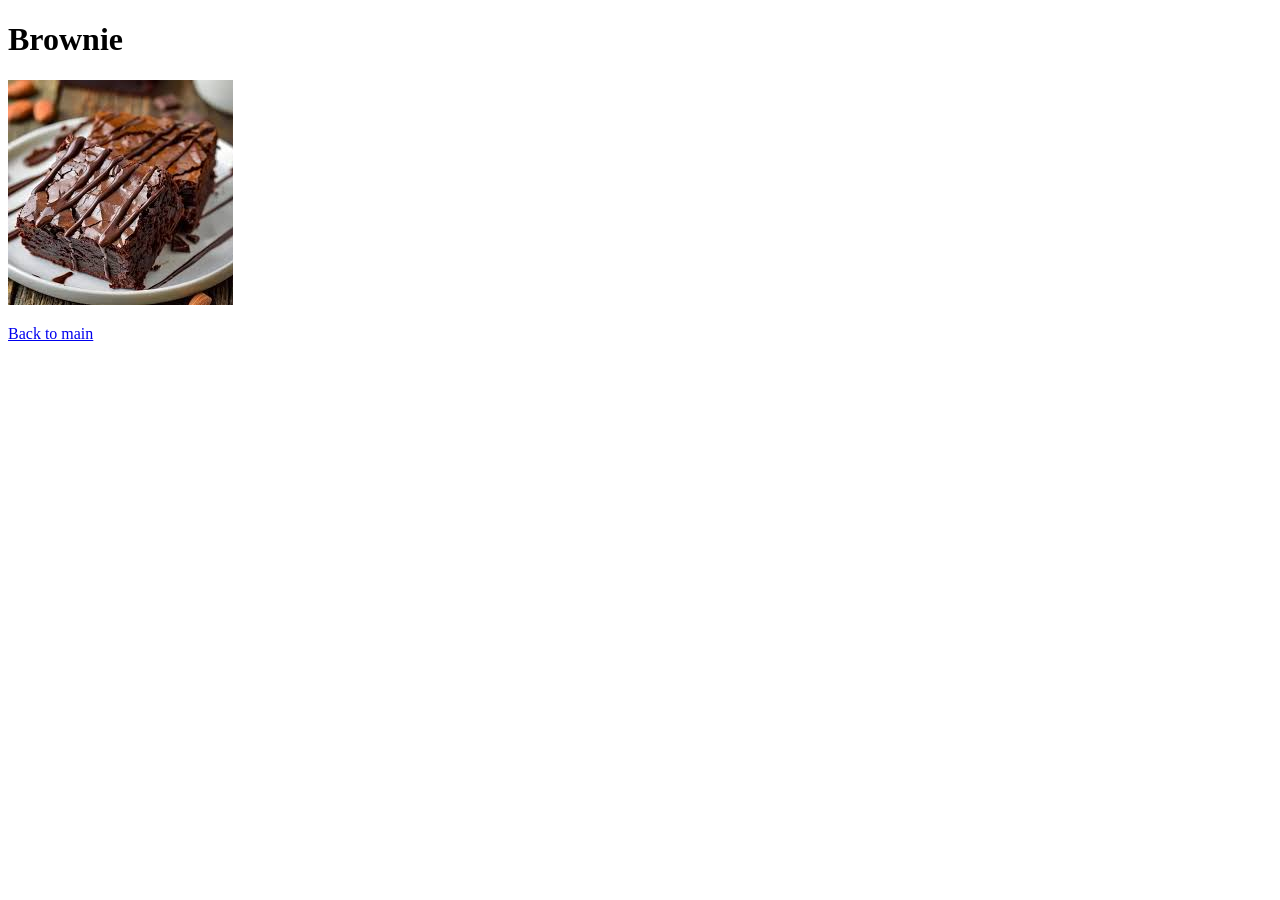
==== recipes/brownie.html @ 5c302e38 "add images to recipes" ====
<!doctype html>
<html lang="en">
  <head>
    <meta charset="UTF-8" />
    <meta name="viewport" content="width=device-width, initial-scale=1.0" />
    <title>Brownie Recipe</title>
  </head>
  <body>
    <h1>Brownie</h1>
    <img src="../img/brownie.jpeg" alt="a big beautiful brownie" />
    <p><a href="../index.html">Back to main</a></p>
  </body>
</html>
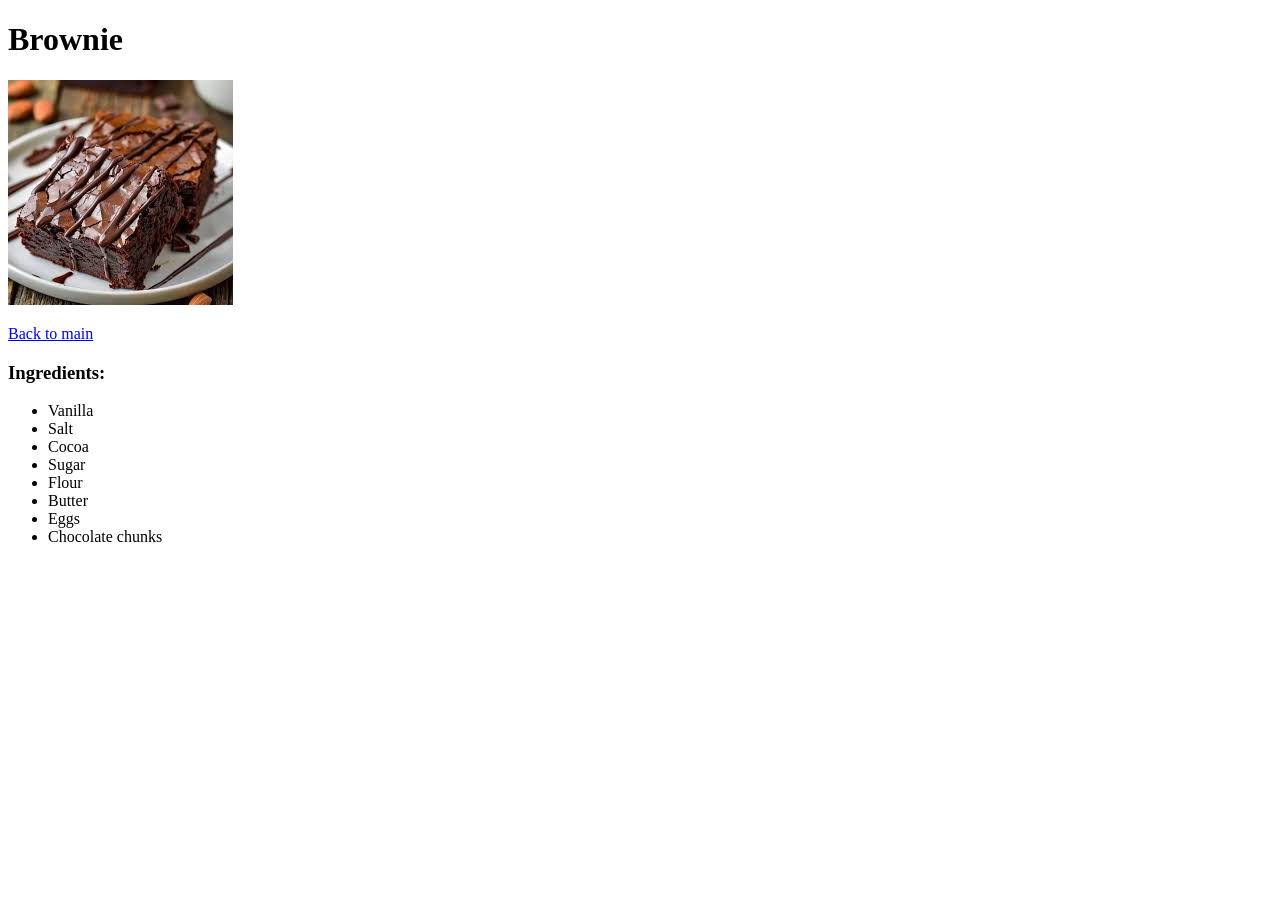
==== commit edff9fe4: "add ingredients to brownie recipe" ====
--- a/recipes/brownie.html
+++ b/recipes/brownie.html
@@ -9,5 +9,18 @@
     <h1>Brownie</h1>
     <img src="../img/brownie.jpeg" alt="a big beautiful brownie" />
     <p><a href="../index.html">Back to main</a></p>
+    <p>
+      <h3>Ingredients:</h3>
+      <ul>
+        <li>Vanilla</li>
+        <li>Salt</li>
+        <li>Cocoa</li>
+        <li>Sugar</li>
+        <li>Flour</li>
+        <li>Butter</li>
+        <li>Eggs</li>
+        <li>Chocolate chunks</li>
+      </ul>
+    </p>
   </body>
 </html>
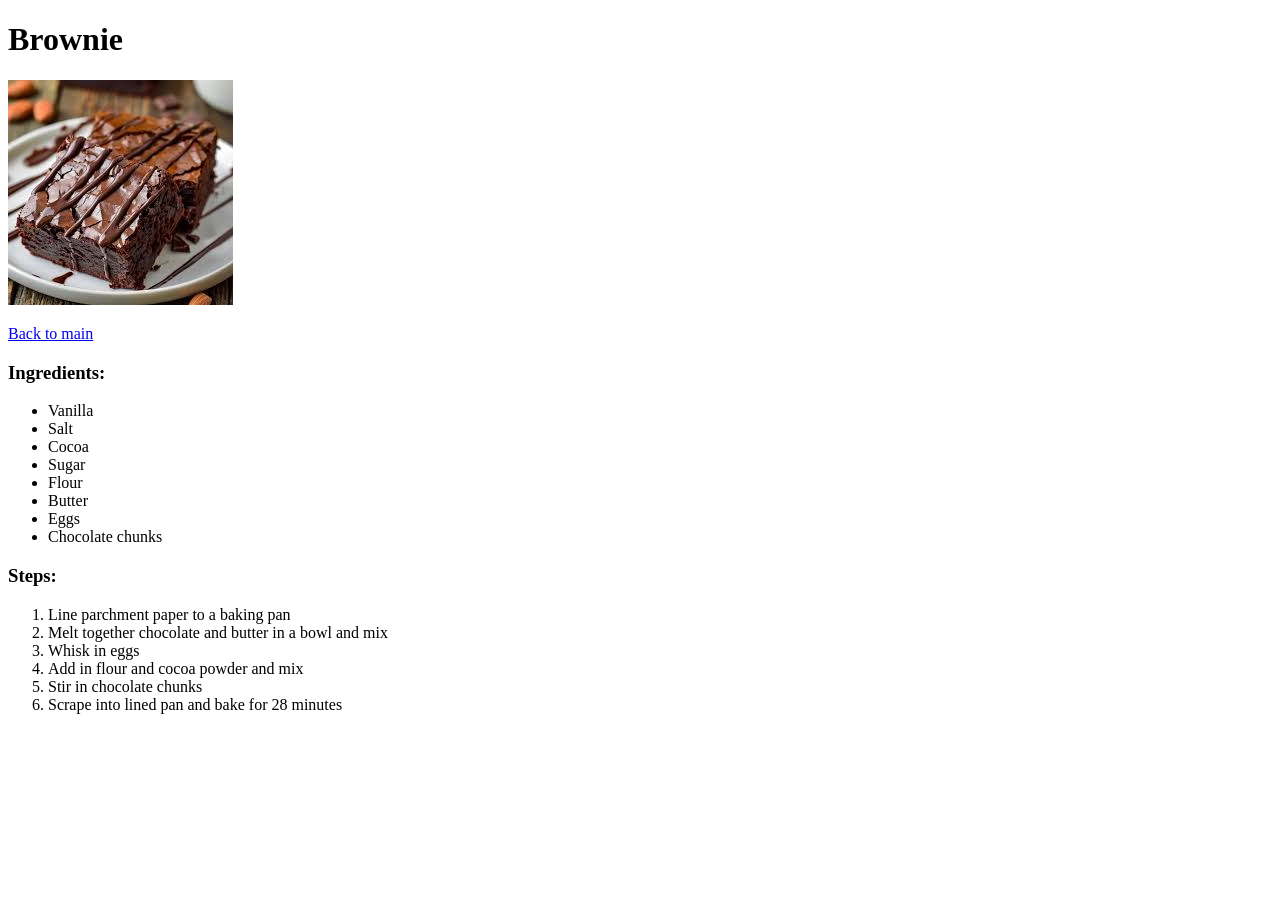
==== commit ce672425: "add steps to brownie recipe" ====
--- a/recipes/brownie.html
+++ b/recipes/brownie.html
@@ -22,5 +22,16 @@
         <li>Chocolate chunks</li>
       </ul>
     </p>
+    <p>
+      <h3>Steps:</h3>
+      <ol>
+        <li>Line parchment paper to a baking pan</li>
+        <li>Melt together chocolate and butter in a bowl and mix</li>
+        <li>Whisk in eggs</li>
+        <li>Add in flour and cocoa powder and mix</li>
+        <li>Stir in chocolate chunks</li>
+        <li>Scrape into lined pan and bake for 28 minutes</li>
+      </ol>
+    </p>
   </body>
 </html>
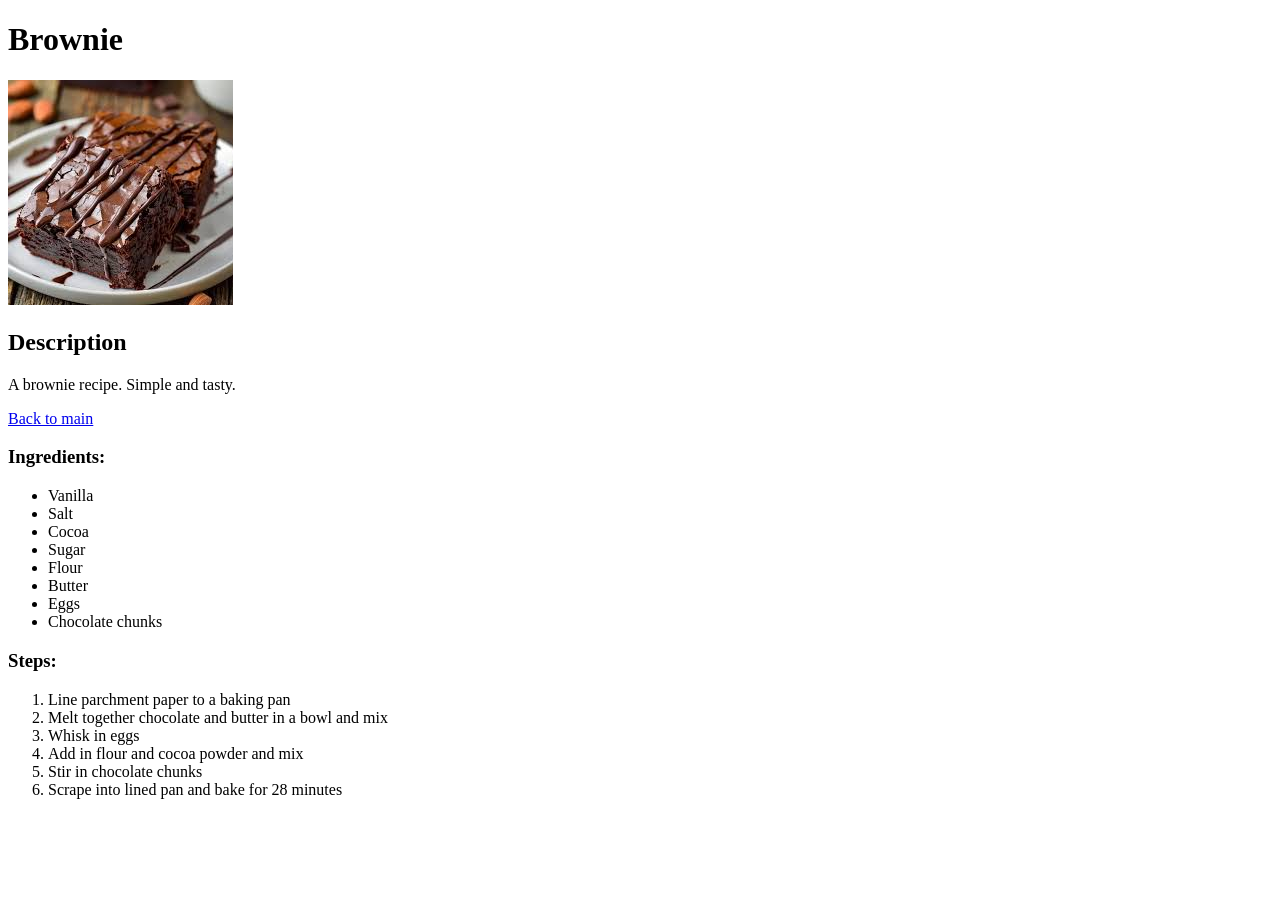
==== commit 6c0b7d9d: "add descriptions to recipes" ====
--- a/recipes/brownie.html
+++ b/recipes/brownie.html
@@ -8,6 +8,8 @@
   <body>
     <h1>Brownie</h1>
     <img src="../img/brownie.jpeg" alt="a big beautiful brownie" />
+    <h2>Description</h2>
+    <p>A brownie recipe. Simple and tasty.</p>
     <p><a href="../index.html">Back to main</a></p>
     <p>
       <h3>Ingredients:</h3>
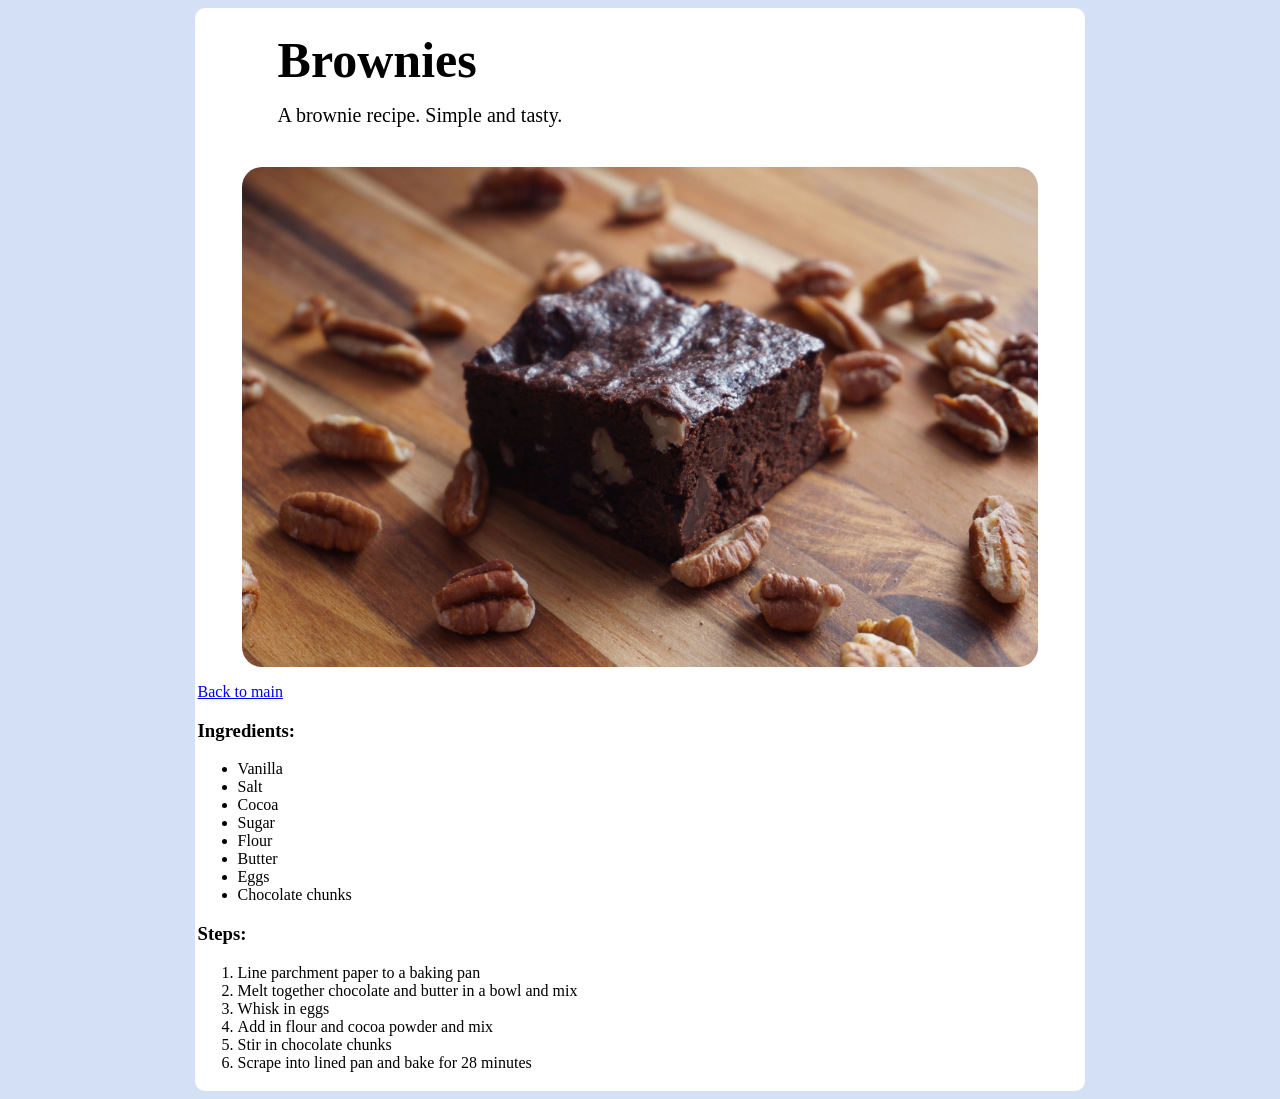
==== commit 0e8b5a04: "style recipe heading and image" ====
--- a/recipes/brownie.html
+++ b/recipes/brownie.html
@@ -3,37 +3,39 @@
   <head>
     <meta charset="UTF-8" />
     <meta name="viewport" content="width=device-width, initial-scale=1.0" />
+    <link rel="stylesheet" href="../styles.css" />
     <title>Brownie Recipe</title>
   </head>
-  <body>
-    <h1>Brownie</h1>
-    <img src="../img/brownie.jpeg" alt="a big beautiful brownie" />
-    <h2>Description</h2>
-    <p>A brownie recipe. Simple and tasty.</p>
-    <p><a href="../index.html">Back to main</a></p>
-    <p>
-      <h3>Ingredients:</h3>
-      <ul>
-        <li>Vanilla</li>
-        <li>Salt</li>
-        <li>Cocoa</li>
-        <li>Sugar</li>
-        <li>Flour</li>
-        <li>Butter</li>
-        <li>Eggs</li>
-        <li>Chocolate chunks</li>
-      </ul>
-    </p>
-    <p>
-      <h3>Steps:</h3>
-      <ol>
-        <li>Line parchment paper to a baking pan</li>
-        <li>Melt together chocolate and butter in a bowl and mix</li>
-        <li>Whisk in eggs</li>
-        <li>Add in flour and cocoa powder and mix</li>
-        <li>Stir in chocolate chunks</li>
-        <li>Scrape into lined pan and bake for 28 minutes</li>
-      </ol>
-    </p>
-  </body>
+  <div class="recipe-background">
+    <body>
+        <h1 class="main-recipe-heading">Brownies</h1>
+        <p class="description-recipe">A brownie recipe. Simple and tasty.</p>
+        <img src="../img/brownie.jpeg" alt="a big beautiful brownie" class="recipe-image"/>
+        <p><a href="../index.html">Back to main</a></p>
+        <p>
+          <h3>Ingredients:</h3>
+          <ul>
+            <li>Vanilla</li>
+            <li>Salt</li>
+            <li>Cocoa</li>
+            <li>Sugar</li>
+            <li>Flour</li>
+            <li>Butter</li>
+            <li>Eggs</li>
+            <li>Chocolate chunks</li>
+          </ul>
+        </p>
+        <p>
+          <h3>Steps:</h3>
+          <ol>
+            <li>Line parchment paper to a baking pan</li>
+            <li>Melt together chocolate and butter in a bowl and mix</li>
+            <li>Whisk in eggs</li>
+            <li>Add in flour and cocoa powder and mix</li>
+            <li>Stir in chocolate chunks</li>
+            <li>Scrape into lined pan and bake for 28 minutes</li>
+          </ol>
+        </p>
+    </body>
+  </div>
 </html>
--- a/styles.css
+++ b/styles.css
@@ -0,0 +1,150 @@
+.mainheading {
+  font-family: Garamond;
+  text-align: center;
+  font-size: 60px;
+  text-decoration: underline black 5px;
+  color: #1a1a1a;
+  background-color: #a6c4f6;
+  box-sizing: border-box;
+  width: 550px;
+  margin: 0 auto;
+  margin-top: 20px;
+  border-radius: 10px;
+}
+
+body {
+  background-color: #d3e0f5;
+}
+
+.card {
+  margin: 0 auto;
+  margin-top: 30px;
+  margin-bottom: 30px;
+  background-color: white;
+  text-align: left;
+  padding: 20px;
+  box-sizing: border-box;
+  width: 900px;
+  height: auto;
+  border-radius: 8px;
+}
+
+#Cardheading {
+  text-decoration: underline black 2px;
+  display: block;
+  background-color: #c8daf6;
+  box-sizing: border-box;
+  text-align: center;
+  width: 70%;
+  margin: 0 auto;
+  margin-top: 20px;
+  margin-bottom: 30px;
+  border-radius: 8px;
+  border: 3px solid rgb(71, 119, 144);
+  height: 65px;
+}
+
+.border {
+  border: 5px solid rgb(71, 119, 144);
+  width: 100%;
+  margin: 0 auto;
+  text-align: left;
+  background-color: #f6fbff;
+  box-sizing: border-box;
+  height: auto;
+  border-radius: 5px;
+}
+
+.listitem {
+  display: block;
+  text-align: center;
+  box-sizing: border-box;
+  width: 90%;
+  height: auto;
+  margin: 0 auto;
+  background-color: #a6c4f6;
+  margin-bottom: 20px;
+  padding-top: 2px;
+  margin-left: 10px;
+  border-radius: 4px;
+}
+
+.recipe-heading {
+  display: block;
+  background-color: rgb(226, 240, 253);
+  width: 25%;
+  margin: 0 auto;
+  margin-top: 15px;
+  margin-bottom: 15px;
+  border-radius: 4px;
+}
+
+.image {
+  display: inline-block;
+  height: 194px;
+  width: 290px;
+  margin: 20px;
+  border: 4px solid rgb(47, 80, 98);
+  border-radius: 4px;
+}
+
+.recipe-info {
+  display: inline-block;
+  box-sizing: border-box;
+  padding: 10px;
+  padding-top: 20px;
+  background-color: rgb(215, 239, 252);
+  vertical-align: top;
+  margin: 30px;
+  width: 300px;
+  border-radius: 4px;
+}
+
+.link {
+  background-color: rgb(107, 173, 248);
+  margin: 0 auto;
+  margin-top: 30px;
+  margin-bottom: 20px;
+  width: 120px;
+  display: block;
+  padding: 10px;
+  border-radius: 4px;
+  transition-duration: 0.2s;
+}
+
+.link:hover {
+  background-color: #86b0f8;
+}
+
+.recipe-background {
+  width: 70%;
+  height: auto;
+  background-color: white;
+  margin: 0 auto;
+  padding: 3px;
+  border-radius: 10px;
+}
+
+.main-recipe-heading {
+  display: block;
+  font-size: 50px;
+  font-family: Cambria, Cochin, Georgia, Times, "Times New Roman", serif;
+  margin-top: 20px;
+  margin-bottom: 15px;
+  margin-left: 80px;
+}
+
+.description-recipe {
+  display: block;
+  margin-top: 15px;
+  margin-bottom: 40px;
+  margin-left: 80px;
+  font-size: 20px;
+}
+.recipe-image {
+  display: block;
+  width: 90%;
+  height: 500px;
+  margin: 0 auto;
+  border-radius: 20px;
+}
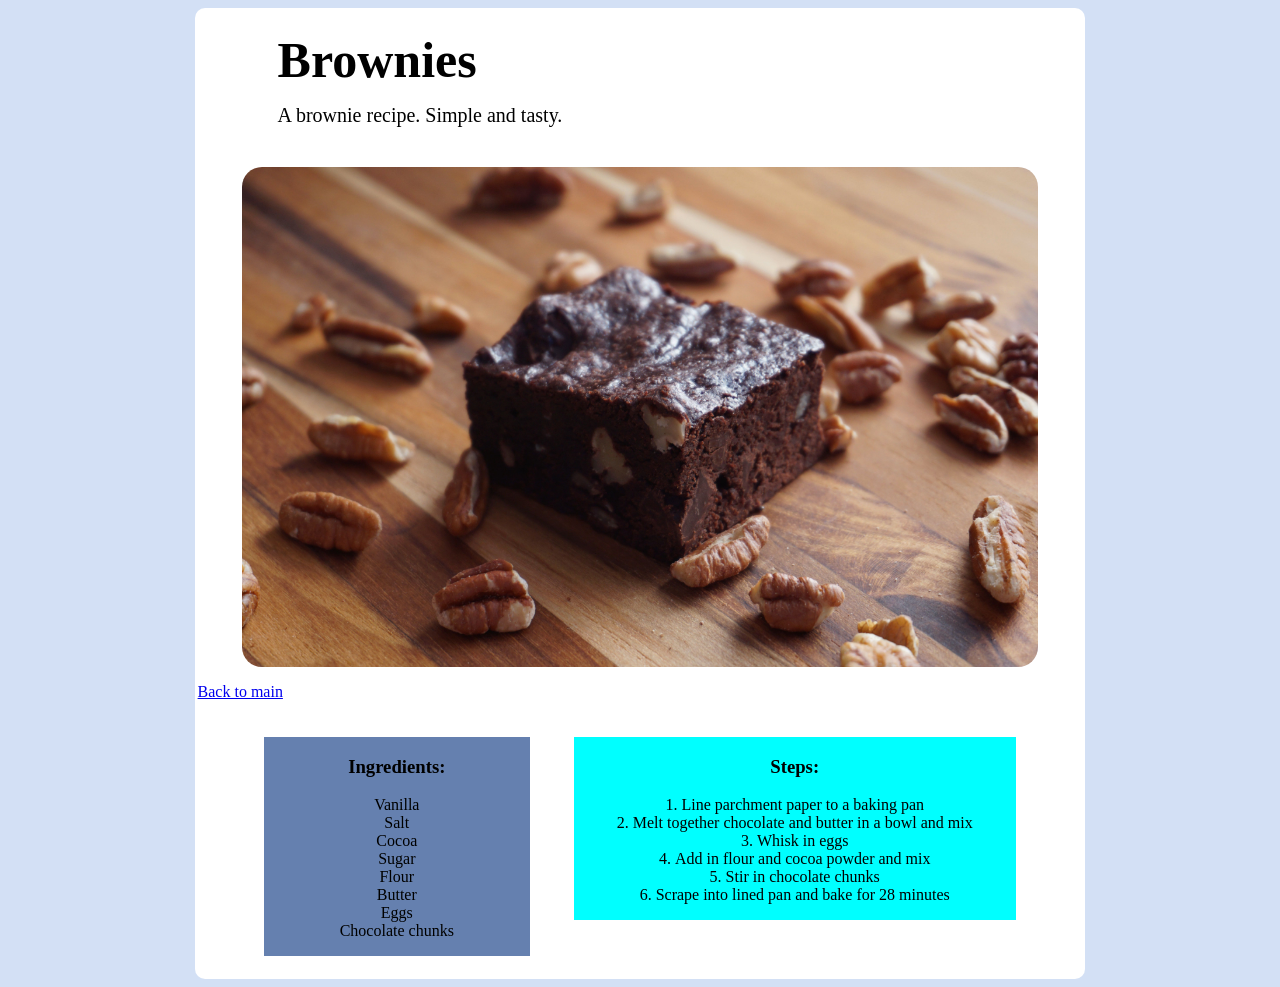
==== commit dcfdf185: "add cards for ingrediants and recipes" ====
--- a/recipes/brownie.html
+++ b/recipes/brownie.html
@@ -8,13 +8,18 @@
   </head>
   <div class="recipe-background">
     <body>
-        <h1 class="main-recipe-heading">Brownies</h1>
-        <p class="description-recipe">A brownie recipe. Simple and tasty.</p>
-        <img src="../img/brownie.jpeg" alt="a big beautiful brownie" class="recipe-image"/>
-        <p><a href="../index.html">Back to main</a></p>
-        <p>
+      <h1 class="main-recipe-heading">Brownies</h1>
+      <p class="description-recipe">A brownie recipe. Simple and tasty.</p>
+      <img
+        src="../img/brownie.jpeg"
+        alt="a big beautiful brownie"
+        class="recipe-image"
+      />
+      <p><a href="../index.html">Back to main</a></p>
+      <div class="aligner-idk">
+        <div class="ingredients-card">
           <h3>Ingredients:</h3>
-          <ul>
+          <ul class="ingredient-list">
             <li>Vanilla</li>
             <li>Salt</li>
             <li>Cocoa</li>
@@ -24,10 +29,10 @@
             <li>Eggs</li>
             <li>Chocolate chunks</li>
           </ul>
-        </p>
-        <p>
+        </div>
+        <div class="recipe-card">
           <h3>Steps:</h3>
-          <ol>
+          <ol class="recipe-list">
             <li>Line parchment paper to a baking pan</li>
             <li>Melt together chocolate and butter in a bowl and mix</li>
             <li>Whisk in eggs</li>
@@ -35,7 +40,8 @@
             <li>Stir in chocolate chunks</li>
             <li>Scrape into lined pan and bake for 28 minutes</li>
           </ol>
-        </p>
+        </div>
+      </div>
     </body>
   </div>
 </html>
--- a/styles.css
+++ b/styles.css
@@ -148,3 +148,36 @@
   margin: 0 auto;
   border-radius: 20px;
 }
+
+.aligner-idk {
+  text-align: center;
+}
+
+.ingredients-card {
+  display: inline-block;
+  background-color: #6580af;
+  width: 30%;
+  height: auto;
+  margin: 20px;
+  text-align: center;
+}
+
+.recipe-card {
+  display: inline-block;
+  background-color: aqua;
+  margin: 20px;
+  width: 50%;
+  height: auto;
+  text-align: center;
+  vertical-align: top;
+}
+
+.ingredient-list {
+  padding: 0px;
+  list-style: none;
+}
+
+.recipe-list {
+  list-style-position: inside;
+  padding: 0px;
+}
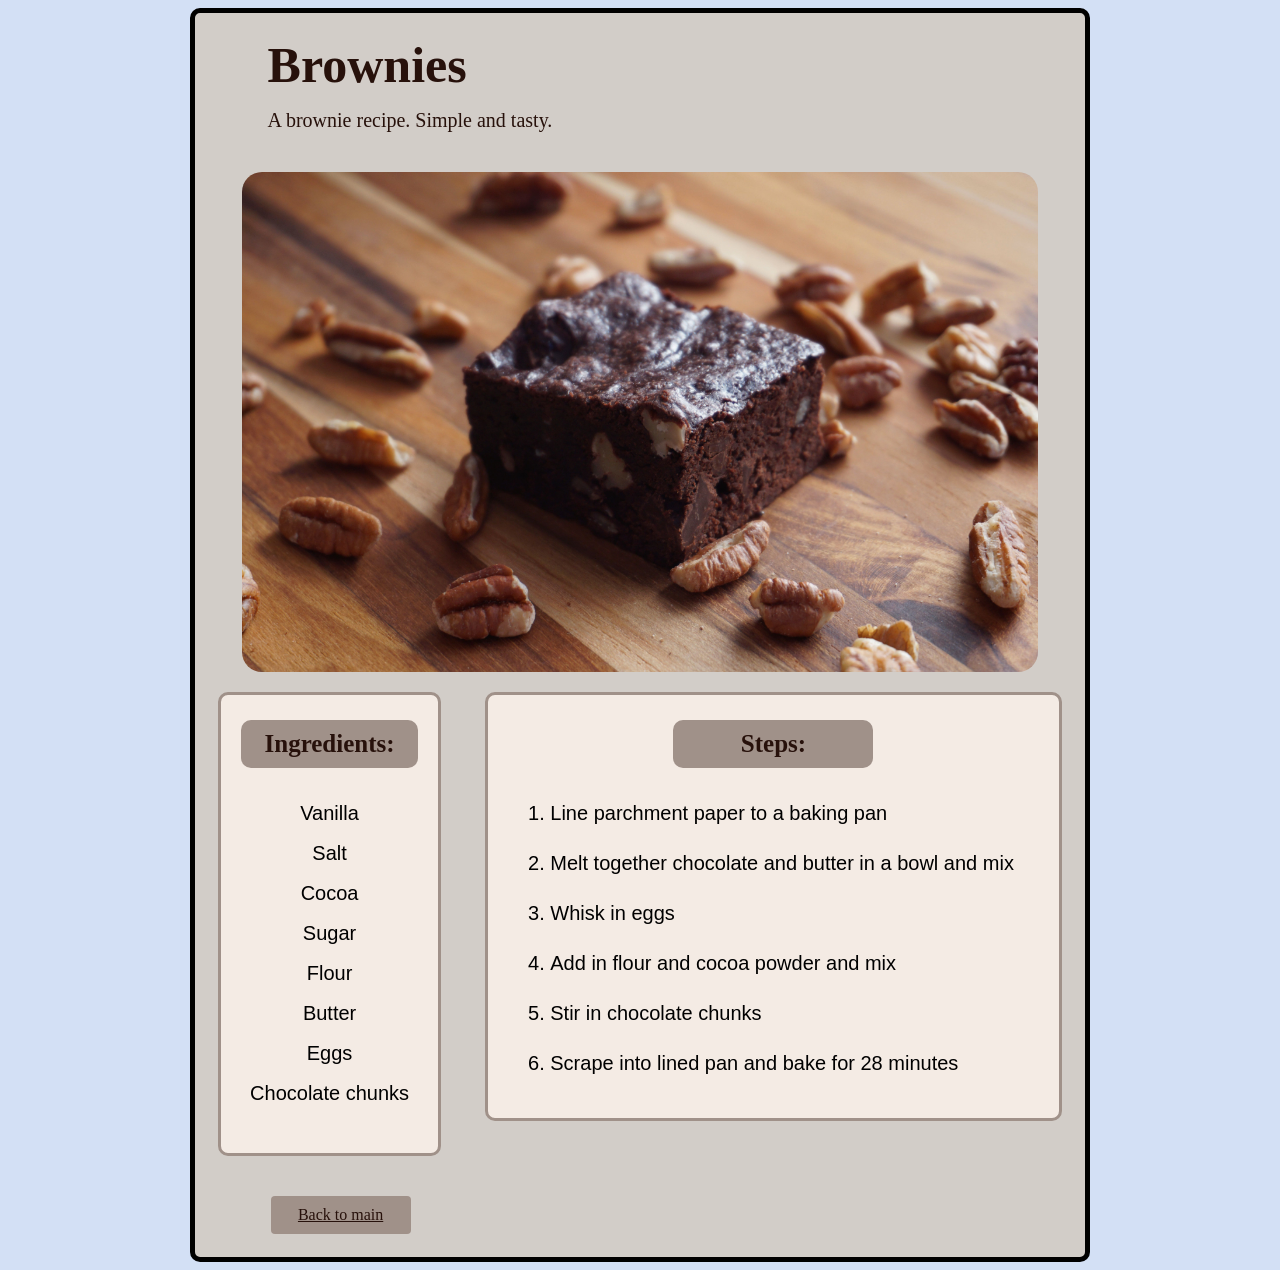
==== commit 3a32e3d9: "add psuedo-button and complete styling for brownie" ====
--- a/recipes/brownie.html
+++ b/recipes/brownie.html
@@ -15,10 +15,9 @@
         alt="a big beautiful brownie"
         class="recipe-image"
       />
-      <p><a href="../index.html">Back to main</a></p>
       <div class="aligner-idk">
         <div class="ingredients-card">
-          <h3>Ingredients:</h3>
+          <h3 class="ingredients-heading">Ingredients:</h3>
           <ul class="ingredient-list">
             <li>Vanilla</li>
             <li>Salt</li>
@@ -31,7 +30,7 @@
           </ul>
         </div>
         <div class="recipe-card">
-          <h3>Steps:</h3>
+          <h3 class="steps-heading">Steps:</h3>
           <ol class="recipe-list">
             <li>Line parchment paper to a baking pan</li>
             <li>Melt together chocolate and butter in a bowl and mix</li>
@@ -42,6 +41,7 @@
           </ol>
         </div>
       </div>
+      <a class="homepage-link" href="../index.html">Back to main</a>
     </body>
   </div>
 </html>
--- a/styles.css
+++ b/styles.css
@@ -119,10 +119,11 @@
 .recipe-background {
   width: 70%;
   height: auto;
-  background-color: white;
+  background-color: #d2cdc8;
   margin: 0 auto;
   padding: 3px;
   border-radius: 10px;
+  border: 5px solid black;
 }
 
 .main-recipe-heading {
@@ -131,15 +132,17 @@
   font-family: Cambria, Cochin, Georgia, Times, "Times New Roman", serif;
   margin-top: 20px;
   margin-bottom: 15px;
-  margin-left: 80px;
+  margin-left: 70px;
+  color: #27110b;
 }
 
 .description-recipe {
   display: block;
   margin-top: 15px;
   margin-bottom: 40px;
-  margin-left: 80px;
+  margin-left: 70px;
   font-size: 20px;
+  color: #27110b;
 }
 .recipe-image {
   display: block;
@@ -153,31 +156,75 @@
   text-align: center;
 }
 
-.ingredients-card {
-  display: inline-block;
-  background-color: #6580af;
-  width: 30%;
-  height: auto;
-  margin: 20px;
-  text-align: center;
-}
-
+.ingredients-card,
 .recipe-card {
   display: inline-block;
-  background-color: aqua;
+  background-color: #f4ebe4;
+  width: 20%;
+  height: auto;
   margin: 20px;
-  width: 50%;
-  height: auto;
-  text-align: center;
+  text-align: center;
+  padding: 20px;
+  padding-top: 0px;
+  border-radius: 10px;
+  border: 3px solid #a09189;
+}
+
+.recipe-card {
+  width: 60%;
   vertical-align: top;
+}
+
+.steps-heading,
+.ingredients-heading {
+  background-color: #a09189;
+  font-size: 25px;
+  padding: 10px;
+  border-radius: 10px;
+  color: #27110b;
+}
+
+.steps-heading {
+  display: block;
+  margin: 0 auto;
+  margin-top: 25px;
+  box-sizing: border-box;
+  width: 200px;
+  margin-bottom: 20px;
 }
 
 .ingredient-list {
   padding: 0px;
   list-style: none;
+  line-height: 40px;
+  font-size: 20px;
+  font-family: Arial, Helvetica, sans-serif;
 }
 
 .recipe-list {
   list-style-position: inside;
   padding: 0px;
-}
+  text-align: left;
+  margin: 10px;
+  line-height: 50px;
+  margin-left: 20px;
+  font-size: 20px;
+  font-family: Arial, Helvetica, sans-serif;
+}
+
+.homepage-link {
+  margin: 20px;
+  margin-left: 73px;
+  background-color: #a09189;
+  width: 120px;
+  display: block;
+  padding: 10px;
+  border-radius: 4px;
+  transition-duration: 0.2s;
+  text-align: center;
+  color: #27110b;
+}
+
+.homepage-link:hover {
+  background-color: #9d9590;
+}
